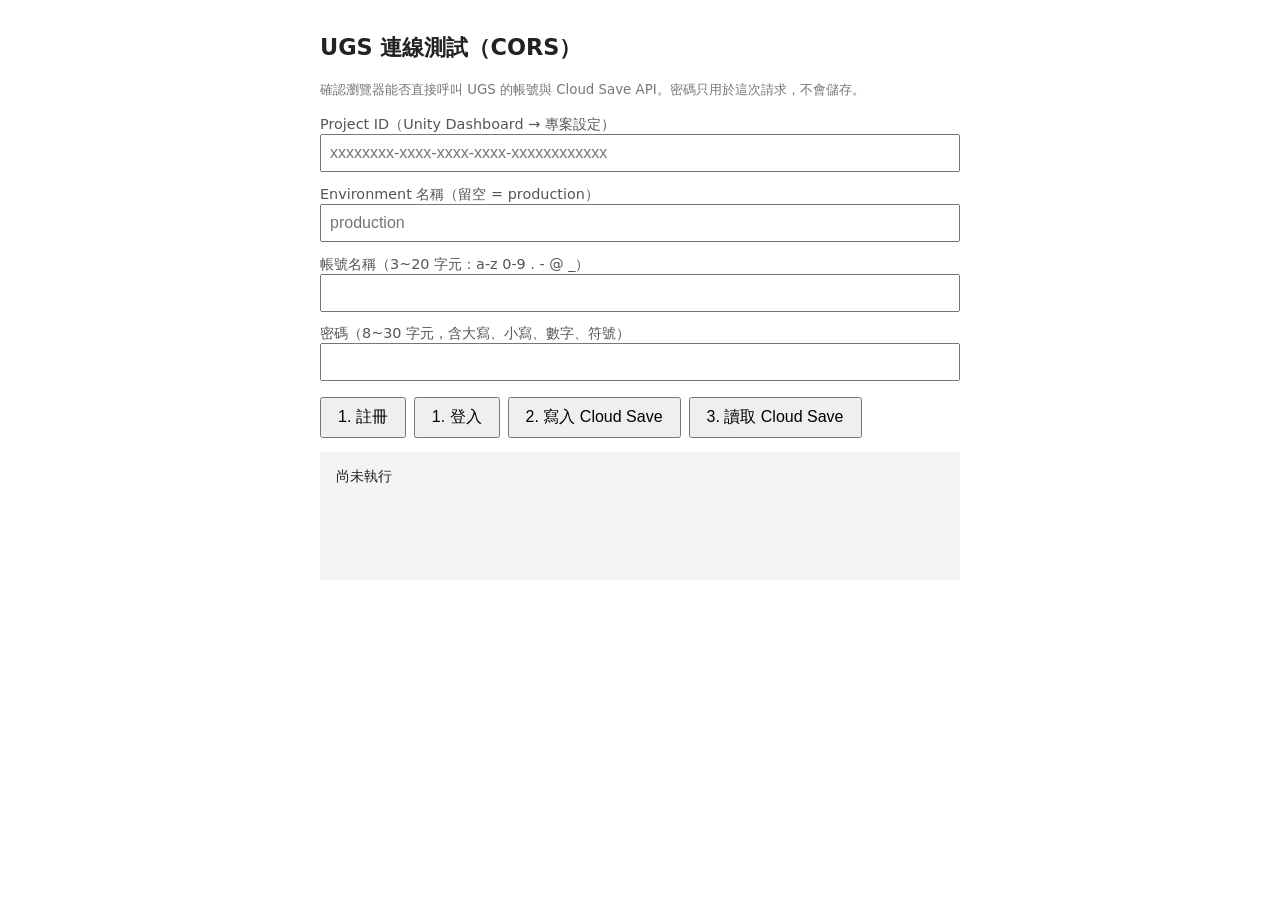
==== CORS.html @ 7cd84950 "Create CORS.html" ====
<!DOCTYPE html>
<html lang="zh-Hant">
<head>
<meta charset="utf-8">
<meta name="viewport" content="width=device-width, initial-scale=1">
<title>UGS 連線測試</title>
<style>
  /* 版面 */
  body { font-family: system-ui, "Microsoft JhengHei", sans-serif; max-width: 640px; margin: 2rem auto; padding: 0 1rem; color: #222; }
  h1 { font-size: 1.4rem; }
  label { display: block; margin-top: .8rem; font-size: .9rem; color: #555; }
  input { width: 100%; padding: .5rem; font-size: 1rem; box-sizing: border-box; }
  .buttons { margin-top: 1rem; display: flex; flex-wrap: wrap; gap: .5rem; }
  button { padding: .5rem 1rem; font-size: 1rem; cursor: pointer; }
  pre { background: #f4f4f4; padding: 1rem; white-space: pre-wrap; word-break: break-all; min-height: 6rem; font-size: .85rem; }
  .ok { color: #1a7f37; }
  .err { color: #c62828; }
  small { color: #777; }
</style>
</head>
<body>
<h1>UGS 連線測試（CORS）</h1>
<p><small>確認瀏覽器能否直接呼叫 UGS 的帳號與 Cloud Save API。密碼只用於這次請求，不會儲存。</small></p>

<label>Project ID（Unity Dashboard → 專案設定）
  <input id="project_id" placeholder="xxxxxxxx-xxxx-xxxx-xxxx-xxxxxxxxxxxx">
</label>
<label>Environment 名稱（留空 = production）
  <input id="environment" placeholder="production">
</label>
<label>帳號名稱（3~20 字元：a-z 0-9 . - @ _）
  <input id="username" autocomplete="username">
</label>
<label>密碼（8~30 字元，含大寫、小寫、數字、符號）
  <input id="password" type="password" autocomplete="current-password">
</label>

<div class="buttons">
  <button id="btn_sign_up">1. 註冊</button>
  <button id="btn_sign_in">1. 登入</button>
  <button id="btn_save">2. 寫入 Cloud Save</button>
  <button id="btn_load">3. 讀取 Cloud Save</button>
</div>

<pre id="log">尚未執行</pre>

<script>
// 常數：UGS API 位址
const AUTH_BASE = "https://player-auth.services.api.unity.com/v1/authentication/usernamepassword";
const SAVE_BASE = "https://cloud-save.services.api.unity.com/v1/data/projects";

// 狀態：登入後取得的 token 與玩家 ID
let id_token = null;
let player_id = null;

// 工具：讀取欄位
const value_of = (id) => document.getElementById(id).value.trim();

// 工具：輸出結果
function write_log(text, is_ok) {
  const log = document.getElementById("log");
  log.className = is_ok ? "ok" : "err";
  log.textContent = text;
}

// 工具：共用標頭
function make_headers(with_token) {
  const headers = { "Content-Type": "application/json", "ProjectId": value_of("project_id") };
  const environment = value_of("environment");
  if (environment) headers["UnityEnvironment"] = environment;
  if (with_token && id_token) headers["Authorization"] = "Bearer " + id_token;
  return headers;
}

// 工具：送出請求並區分 CORS / 網路錯誤與伺服器錯誤
async function send_request(url, options) {
  let response;
  try {
    response = await fetch(url, options);
  } catch (e) {
    // fetch 直接丟出 TypeError：多半是被 CORS 擋下或無法連線
    throw new Error("請求被瀏覽器擋下或無法連線（很可能是 CORS）\n" + e.message +
                    "\n請按 F12 查看 Console 是否出現 CORS 錯誤");
  }
  const text = await response.text();
  if (!response.ok) throw new Error("伺服器回應 " + response.status + "\n" + text);
  return text ? JSON.parse(text) : {};
}

// 帳號：註冊或登入 (兩者回應格式相同)
async function authenticate(action) {
  if (!value_of("project_id")) return write_log("請先填 Project ID", false);
  try {
    const data = await send_request(AUTH_BASE + "/" + action, {
      method: "POST",
      headers: make_headers(false),
      body: JSON.stringify({ username: value_of("username"), password: value_of("password") })
    });
    id_token = data.idToken;
    player_id = data.userId || (data.user && data.user.id);
    write_log((action === "sign-up" ? "註冊" : "登入") + "成功，CORS 沒有問題\nplayer_id: " + player_id, true);
  } catch (e) {
    write_log(e.message, false);
  }
}

// Cloud Save：寫入一筆測試資料
async function save_test_item() {
  if (!id_token) return write_log("請先註冊或登入", false);
  try {
    await send_request(`${SAVE_BASE}/${value_of("project_id")}/players/${player_id}/items`, {
      method: "POST",
      headers: make_headers(true),
      body: JSON.stringify({ key: "cors_test", value: { saved_at: new Date().toISOString() } })
    });
    write_log("寫入成功（key: cors_test）", true);
  } catch (e) {
    write_log(e.message, false);
  }
}

// Cloud Save：讀取自己的資料
async function load_items() {
  if (!id_token) return write_log("請先註冊或登入", false);
  try {
    const data = await send_request(`${SAVE_BASE}/${value_of("project_id")}/players/${player_id}/items`, {
      method: "GET",
      headers: make_headers(true)
    });
    write_log("讀取成功\n" + JSON.stringify(data, null, 2), true);
  } catch (e) {
    write_log(e.message, false);
  }
}

// 綁定按鈕
document.getElementById("btn_sign_up").onclick = () => authenticate("sign-up");
document.getElementById("btn_sign_in").onclick = () => authenticate("sign-in");
document.getElementById("btn_save").onclick = save_test_item;
document.getElementById("btn_load").onclick = load_items;
</script>
</body>
</html>
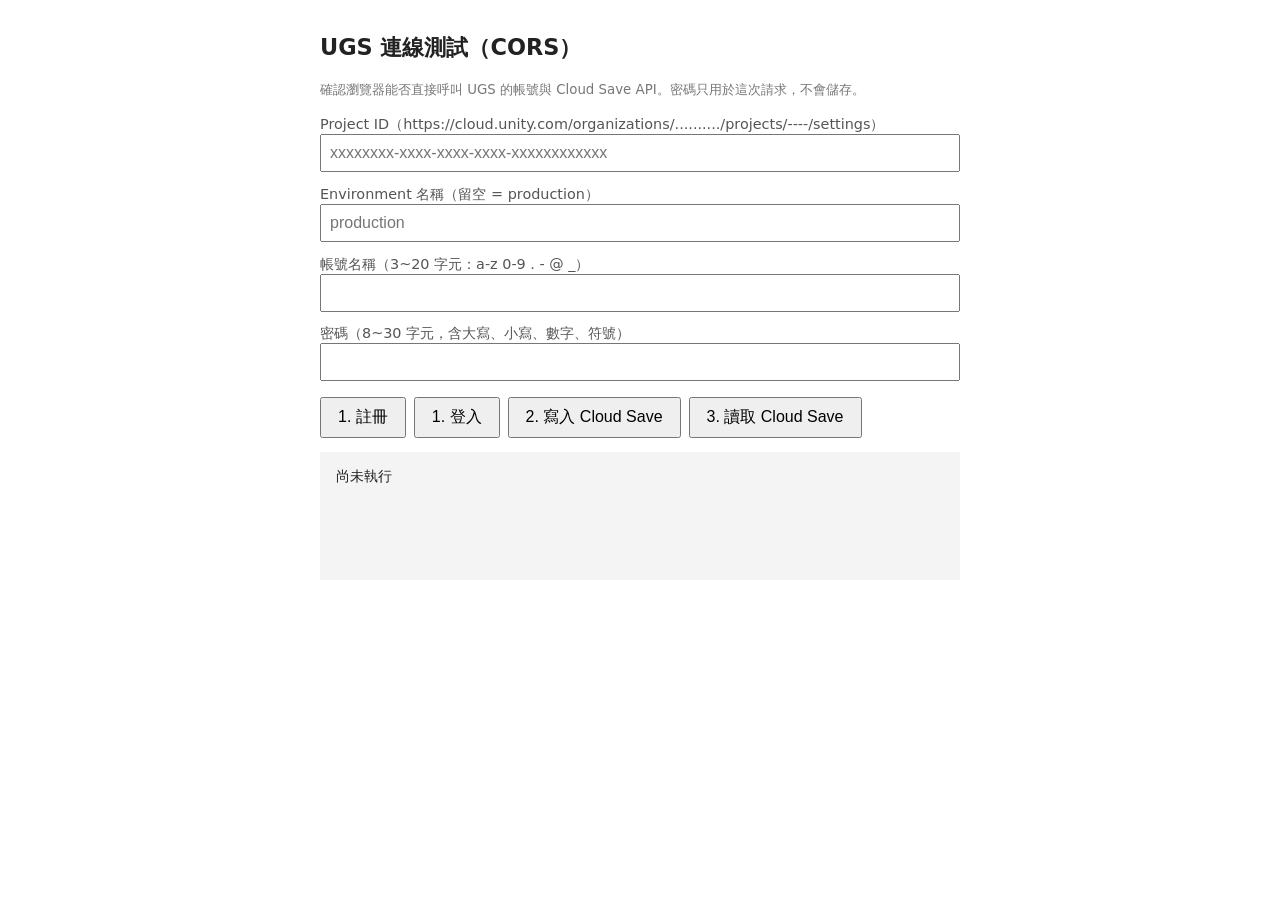
==== commit 0df3784e: "Update CORS.html" ====
--- a/CORS.html
+++ b/CORS.html
@@ -3,7 +3,7 @@
 <head>
 <meta charset="utf-8">
 <meta name="viewport" content="width=device-width, initial-scale=1">
-<title>UGS 連線測試</title>
+<title>UGStest</title>
 <style>
   /* 版面 */
   body { font-family: system-ui, "Microsoft JhengHei", sans-serif; max-width: 640px; margin: 2rem auto; padding: 0 1rem; color: #222; }
@@ -22,7 +22,7 @@
 <h1>UGS 連線測試（CORS）</h1>
 <p><small>確認瀏覽器能否直接呼叫 UGS 的帳號與 Cloud Save API。密碼只用於這次請求，不會儲存。</small></p>
 
-<label>Project ID（Unity Dashboard → 專案設定）
+<label>Project ID（https://cloud.unity.com/organizations/........../projects/----/settings）
   <input id="project_id" placeholder="xxxxxxxx-xxxx-xxxx-xxxx-xxxxxxxxxxxx">
 </label>
 <label>Environment 名稱（留空 = production）
@@ -87,9 +87,23 @@
   return text ? JSON.parse(text) : {};
 }
 
+// 格式檢查：與 UGS 規則相同，回傳錯誤訊息 (沒有錯誤時回傳 null)
+const USERNAME_PATTERN = /^[a-z0-9.\-@_]{3,20}$/i;
+function check_format(username, password) {
+  if (!USERNAME_PATTERN.test(username)) return "用户名不区分大小写；最少需要包含 3 个字符，最多可以包含 20 个字符，并且仅字母、数字，以及“.”、“-”、“@”或“_”等符号";
+  if (password.length < 8 || password.length > 30) return "密码区分大小写；最少需要包含 8 个字符，最多可以包含 30 个字符，并且至少需要包含 1 个小写字母、1 个大写字母、1 个数字和 1 个符号";
+  if (!/[A-Z]/.test(password)) return "密碼需包含至少一個大寫字母";
+  if (!/[a-z]/.test(password)) return "密碼需包含至少一個小寫字母";
+  if (!/[0-9]/.test(password)) return "密碼需包含至少一個數字";
+  if (!/[^A-Za-z0-9]/.test(password)) return "密碼需包含至少一個符號";
+  return null;
+}
+
 // 帳號：註冊或登入 (兩者回應格式相同)
 async function authenticate(action) {
   if (!value_of("project_id")) return write_log("請先填 Project ID", false);
+  const format_error = check_format(value_of("username"), value_of("password"));
+  if (format_error) return write_log(format_error, false);
   try {
     const data = await send_request(AUTH_BASE + "/" + action, {
       method: "POST",
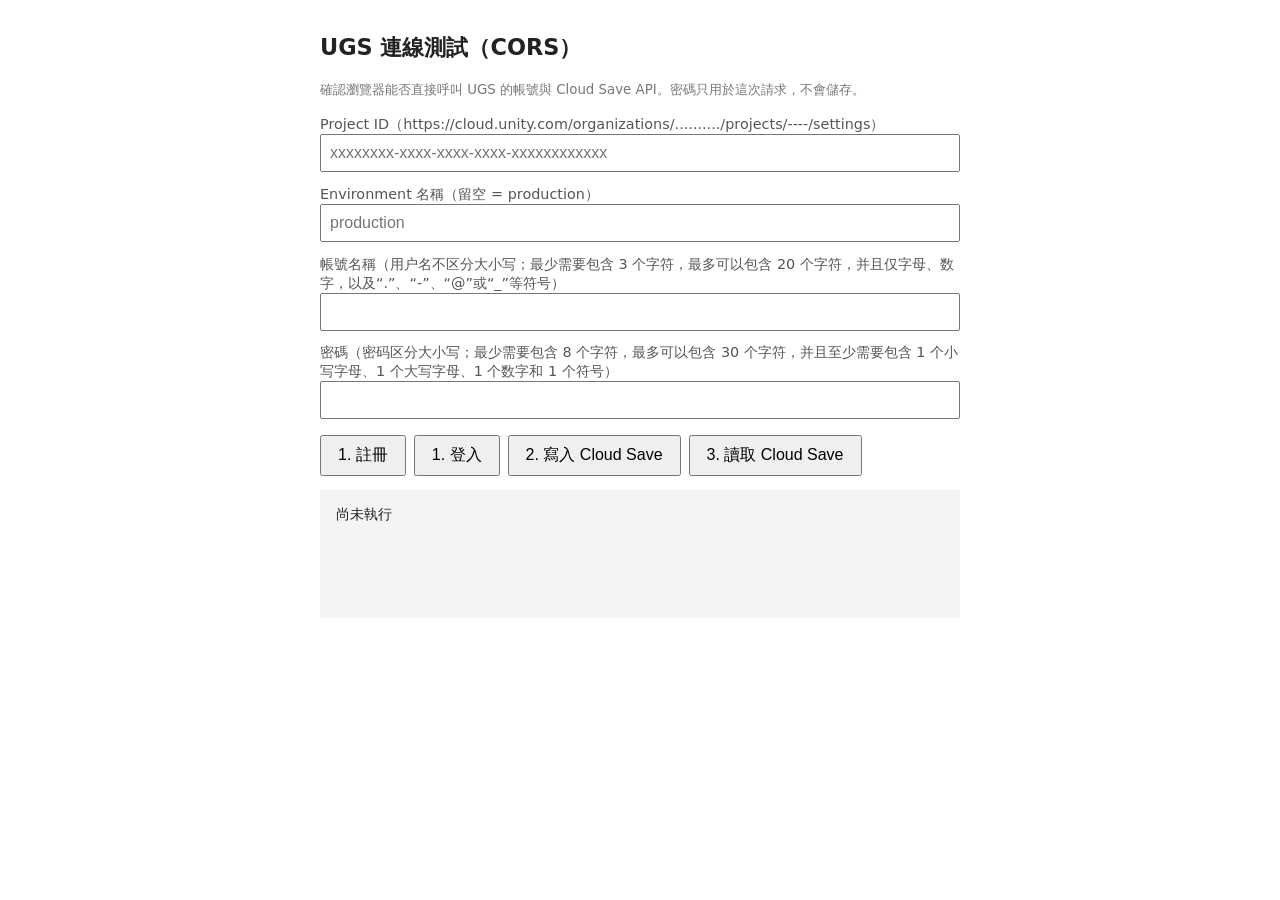
==== commit 972025c8: "Update CORS.html" ====
--- a/CORS.html
+++ b/CORS.html
@@ -28,10 +28,10 @@
 <label>Environment 名稱（留空 = production）
   <input id="environment" placeholder="production">
 </label>
-<label>帳號名稱（3~20 字元：a-z 0-9 . - @ _）
+<label>帳號名稱（用户名不区分大小写；最少需要包含 3 个字符，最多可以包含 20 个字符，并且仅字母、数字，以及“.”、“-”、“@”或“_”等符号）
   <input id="username" autocomplete="username">
 </label>
-<label>密碼（8~30 字元，含大寫、小寫、數字、符號）
+<label>密碼（密码区分大小写；最少需要包含 8 个字符，最多可以包含 30 个字符，并且至少需要包含 1 个小写字母、1 个大写字母、1 个数字和 1 个符号）
   <input id="password" type="password" autocomplete="current-password">
 </label>
 
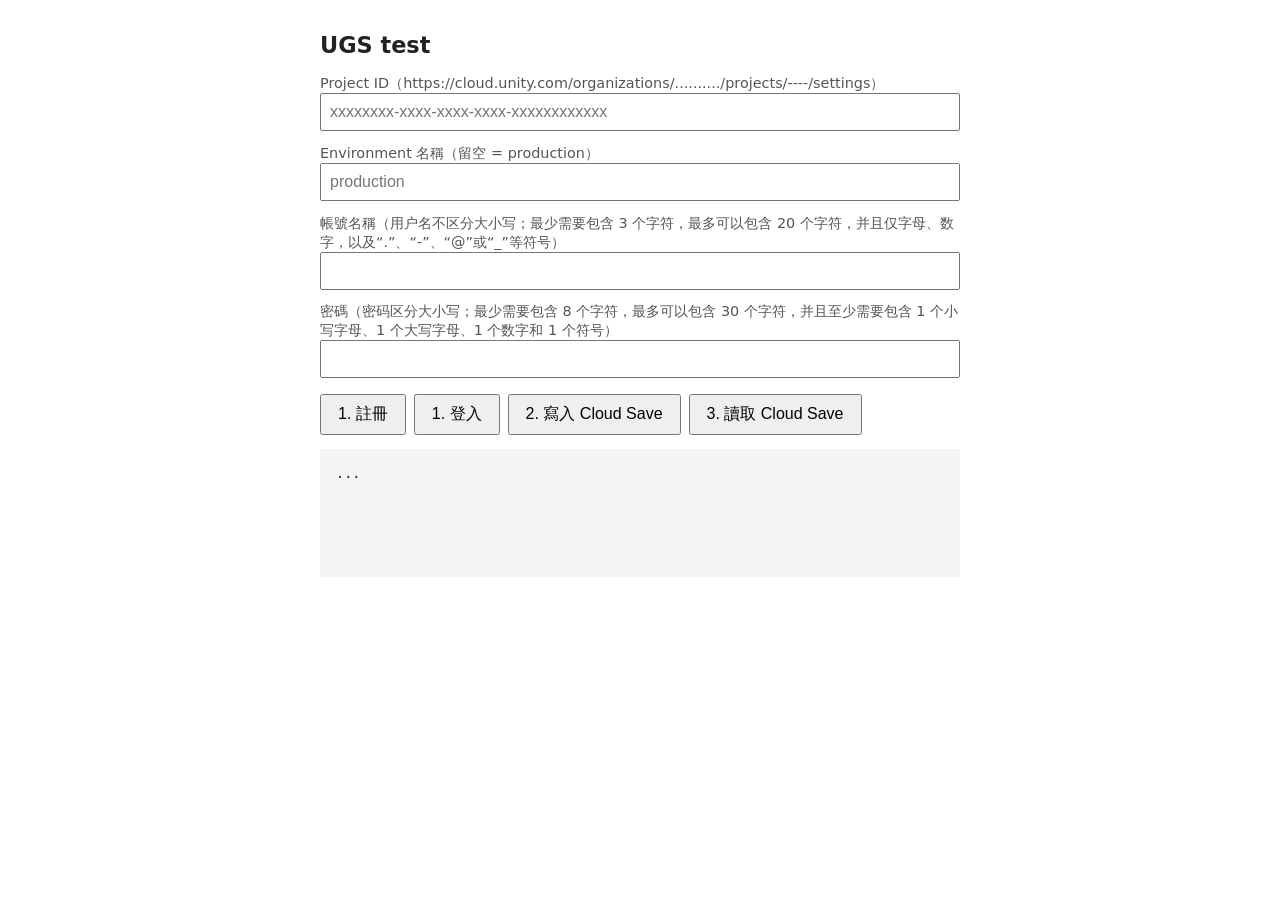
==== commit 4d14406d: "Update CORS.html" ====
--- a/CORS.html
+++ b/CORS.html
@@ -19,8 +19,8 @@
 </style>
 </head>
 <body>
-<h1>UGS 連線測試（CORS）</h1>
-<p><small>確認瀏覽器能否直接呼叫 UGS 的帳號與 Cloud Save API。密碼只用於這次請求，不會儲存。</small></p>
+<h1>UGS test</h1>
+<p><small></small></p>
 
 <label>Project ID（https://cloud.unity.com/organizations/........../projects/----/settings）
   <input id="project_id" placeholder="xxxxxxxx-xxxx-xxxx-xxxx-xxxxxxxxxxxx">
@@ -42,7 +42,7 @@
   <button id="btn_load">3. 讀取 Cloud Save</button>
 </div>
 
-<pre id="log">尚未執行</pre>
+<pre id="log">...</pre>
 
 <script>
 // 常數：UGS API 位址
@@ -95,13 +95,13 @@
   if (!/[A-Z]/.test(password)) return "密碼需包含至少一個大寫字母";
   if (!/[a-z]/.test(password)) return "密碼需包含至少一個小寫字母";
   if (!/[0-9]/.test(password)) return "密碼需包含至少一個數字";
-  if (!/[^A-Za-z0-9]/.test(password)) return "密碼需包含至少一個符號";
+  if (!/[^A-Za-z0-9]/.test(password)) return "密碼需包含至少一個符號.-@_";
   return null;
 }
 
 // 帳號：註冊或登入 (兩者回應格式相同)
 async function authenticate(action) {
-  if (!value_of("project_id")) return write_log("請先填 Project ID", false);
+  if (!value_of("project_id")) return write_log("Project ID Not found", false);
   const format_error = check_format(value_of("username"), value_of("password"));
   if (format_error) return write_log(format_error, false);
   try {
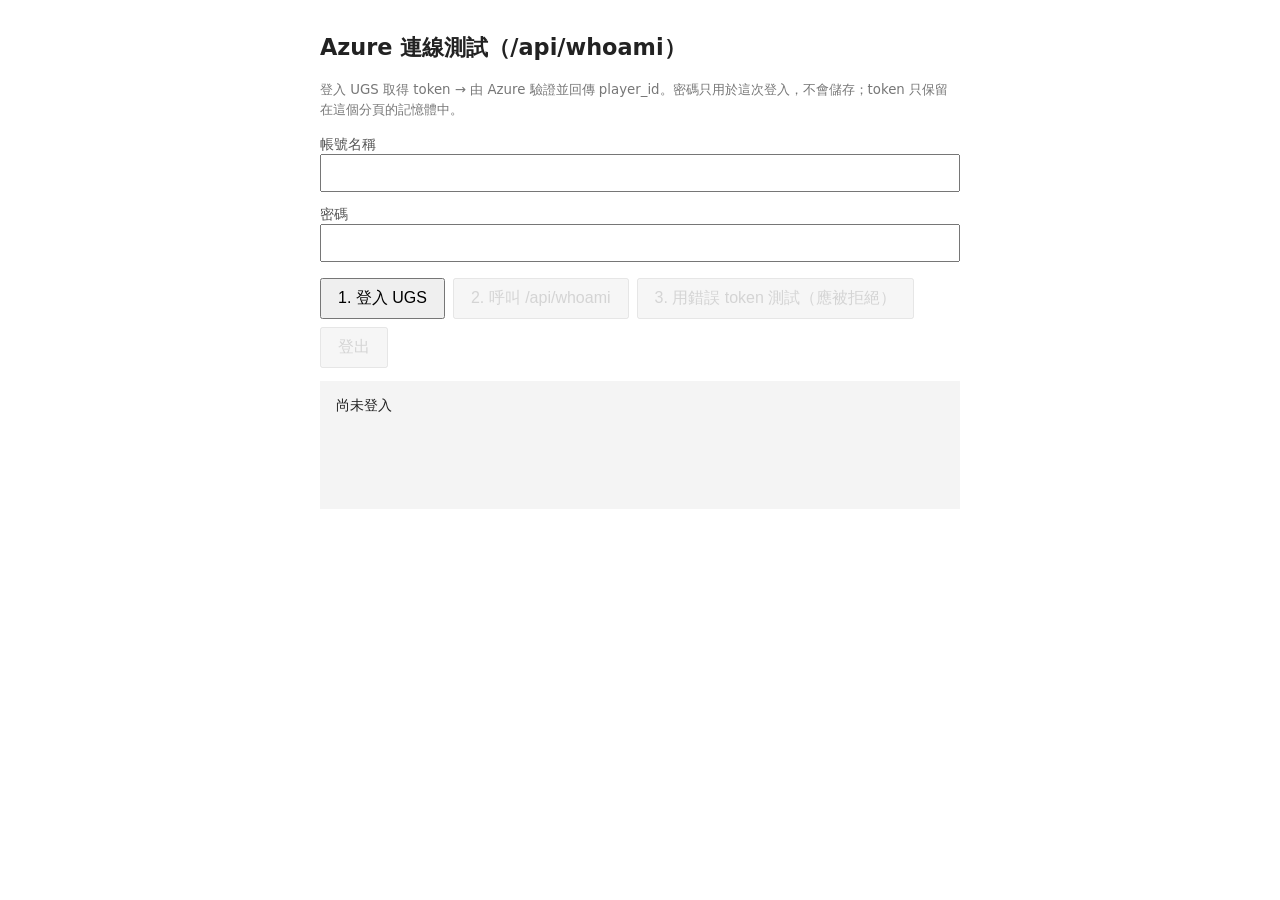
==== commit 8a8f8bdd: "Add files via upload" ====
--- a/CORS.html
+++ b/CORS.html
@@ -3,155 +3,41 @@
 <head>
 <meta charset="utf-8">
 <meta name="viewport" content="width=device-width, initial-scale=1">
-<title>UGStest</title>
-<style>
-  /* 版面 */
-  body { font-family: system-ui, "Microsoft JhengHei", sans-serif; max-width: 640px; margin: 2rem auto; padding: 0 1rem; color: #222; }
-  h1 { font-size: 1.4rem; }
-  label { display: block; margin-top: .8rem; font-size: .9rem; color: #555; }
-  input { width: 100%; padding: .5rem; font-size: 1rem; box-sizing: border-box; }
-  .buttons { margin-top: 1rem; display: flex; flex-wrap: wrap; gap: .5rem; }
-  button { padding: .5rem 1rem; font-size: 1rem; cursor: pointer; }
-  pre { background: #f4f4f4; padding: 1rem; white-space: pre-wrap; word-break: break-all; min-height: 6rem; font-size: .85rem; }
-  .ok { color: #1a7f37; }
-  .err { color: #c62828; }
-  small { color: #777; }
-</style>
+
+<!-- 內容安全政策：只執行同網站的 JS / CSS，只允許連線到 UGS 與自己的 Azure Function -->
+<meta http-equiv="Content-Security-Policy" content="default-src 'none'; script-src 'self'; style-src 'self'; img-src 'self'; connect-src https://player-auth.services.api.unity.com https://calorieapi-gkg4f9fph4fddpcc.westus3-01.azurewebsites.net; base-uri 'none'; form-action 'none'">
+
+<!-- 連到其他網站時不帶出本頁網址 -->
+<meta name="referrer" content="no-referrer">
+
+<title>Azure 連線測試</title>
+<link rel="stylesheet" href="style.css">
 </head>
 <body>
-<h1>UGS test</h1>
-<p><small></small></p>
+<div id="page">
+  <h1>Azure 連線測試（/api/whoami）</h1>
+  <p><small>登入 UGS 取得 token → 由 Azure 驗證並回傳 player_id。密碼只用於這次登入，不會儲存；token 只保留在這個分頁的記憶體中。</small></p>
 
-<label>Project ID（https://cloud.unity.com/organizations/........../projects/----/settings）
-  <input id="project_id" placeholder="xxxxxxxx-xxxx-xxxx-xxxx-xxxxxxxxxxxx">
-</label>
-<label>Environment 名稱（留空 = production）
-  <input id="environment" placeholder="production">
-</label>
-<label>帳號名稱（用户名不区分大小写；最少需要包含 3 个字符，最多可以包含 20 个字符，并且仅字母、数字，以及“.”、“-”、“@”或“_”等符号）
-  <input id="username" autocomplete="username">
-</label>
-<label>密碼（密码区分大小写；最少需要包含 8 个字符，最多可以包含 30 个字符，并且至少需要包含 1 个小写字母、1 个大写字母、1 个数字和 1 个符号）
-  <input id="password" type="password" autocomplete="current-password">
-</label>
+  <div id="sign_in_area">
+    <label>帳號名稱
+      <input id="username" autocomplete="username" maxlength="20">
+    </label>
+    <label>密碼
+      <input id="password" type="password" autocomplete="current-password" maxlength="30">
+    </label>
+  </div>
 
-<div class="buttons">
-  <button id="btn_sign_up">1. 註冊</button>
-  <button id="btn_sign_in">1. 登入</button>
-  <button id="btn_save">2. 寫入 Cloud Save</button>
-  <button id="btn_load">3. 讀取 Cloud Save</button>
+  <div class="buttons">
+    <button id="btn_sign_in">1. 登入 UGS</button>
+    <button id="btn_whoami" disabled>2. 呼叫 /api/whoami</button>
+    <button id="btn_bad_token" disabled>3. 用錯誤 token 測試（應被拒絕）</button>
+    <button id="btn_sign_out" disabled>登出</button>
+  </div>
+
+  <pre id="log">尚未登入</pre>
 </div>
 
-<pre id="log">...</pre>
-
-<script>
-// 常數：UGS API 位址
-const AUTH_BASE = "https://player-auth.services.api.unity.com/v1/authentication/usernamepassword";
-const SAVE_BASE = "https://cloud-save.services.api.unity.com/v1/data/projects";
-
-// 狀態：登入後取得的 token 與玩家 ID
-let id_token = null;
-let player_id = null;
-
-// 工具：讀取欄位
-const value_of = (id) => document.getElementById(id).value.trim();
-
-// 工具：輸出結果
-function write_log(text, is_ok) {
-  const log = document.getElementById("log");
-  log.className = is_ok ? "ok" : "err";
-  log.textContent = text;
-}
-
-// 工具：共用標頭
-function make_headers(with_token) {
-  const headers = { "Content-Type": "application/json", "ProjectId": value_of("project_id") };
-  const environment = value_of("environment");
-  if (environment) headers["UnityEnvironment"] = environment;
-  if (with_token && id_token) headers["Authorization"] = "Bearer " + id_token;
-  return headers;
-}
-
-// 工具：送出請求並區分 CORS / 網路錯誤與伺服器錯誤
-async function send_request(url, options) {
-  let response;
-  try {
-    response = await fetch(url, options);
-  } catch (e) {
-    // fetch 直接丟出 TypeError：多半是被 CORS 擋下或無法連線
-    throw new Error("請求被瀏覽器擋下或無法連線（很可能是 CORS）\n" + e.message +
-                    "\n請按 F12 查看 Console 是否出現 CORS 錯誤");
-  }
-  const text = await response.text();
-  if (!response.ok) throw new Error("伺服器回應 " + response.status + "\n" + text);
-  return text ? JSON.parse(text) : {};
-}
-
-// 格式檢查：與 UGS 規則相同，回傳錯誤訊息 (沒有錯誤時回傳 null)
-const USERNAME_PATTERN = /^[a-z0-9.\-@_]{3,20}$/i;
-function check_format(username, password) {
-  if (!USERNAME_PATTERN.test(username)) return "用户名不区分大小写；最少需要包含 3 个字符，最多可以包含 20 个字符，并且仅字母、数字，以及“.”、“-”、“@”或“_”等符号";
-  if (password.length < 8 || password.length > 30) return "密码区分大小写；最少需要包含 8 个字符，最多可以包含 30 个字符，并且至少需要包含 1 个小写字母、1 个大写字母、1 个数字和 1 个符号";
-  if (!/[A-Z]/.test(password)) return "密碼需包含至少一個大寫字母";
-  if (!/[a-z]/.test(password)) return "密碼需包含至少一個小寫字母";
-  if (!/[0-9]/.test(password)) return "密碼需包含至少一個數字";
-  if (!/[^A-Za-z0-9]/.test(password)) return "密碼需包含至少一個符號.-@_";
-  return null;
-}
-
-// 帳號：註冊或登入 (兩者回應格式相同)
-async function authenticate(action) {
-  if (!value_of("project_id")) return write_log("Project ID Not found", false);
-  const format_error = check_format(value_of("username"), value_of("password"));
-  if (format_error) return write_log(format_error, false);
-  try {
-    const data = await send_request(AUTH_BASE + "/" + action, {
-      method: "POST",
-      headers: make_headers(false),
-      body: JSON.stringify({ username: value_of("username"), password: value_of("password") })
-    });
-    id_token = data.idToken;
-    player_id = data.userId || (data.user && data.user.id);
-    write_log((action === "sign-up" ? "註冊" : "登入") + "成功，CORS 沒有問題\nplayer_id: " + player_id, true);
-  } catch (e) {
-    write_log(e.message, false);
-  }
-}
-
-// Cloud Save：寫入一筆測試資料
-async function save_test_item() {
-  if (!id_token) return write_log("請先註冊或登入", false);
-  try {
-    await send_request(`${SAVE_BASE}/${value_of("project_id")}/players/${player_id}/items`, {
-      method: "POST",
-      headers: make_headers(true),
-      body: JSON.stringify({ key: "cors_test", value: { saved_at: new Date().toISOString() } })
-    });
-    write_log("寫入成功（key: cors_test）", true);
-  } catch (e) {
-    write_log(e.message, false);
-  }
-}
-
-// Cloud Save：讀取自己的資料
-async function load_items() {
-  if (!id_token) return write_log("請先註冊或登入", false);
-  try {
-    const data = await send_request(`${SAVE_BASE}/${value_of("project_id")}/players/${player_id}/items`, {
-      method: "GET",
-      headers: make_headers(true)
-    });
-    write_log("讀取成功\n" + JSON.stringify(data, null, 2), true);
-  } catch (e) {
-    write_log(e.message, false);
-  }
-}
-
-// 綁定按鈕
-document.getElementById("btn_sign_up").onclick = () => authenticate("sign-up");
-document.getElementById("btn_sign_in").onclick = () => authenticate("sign-in");
-document.getElementById("btn_save").onclick = save_test_item;
-document.getElementById("btn_load").onclick = load_items;
-</script>
+<script src="config.js"></script>
+<script src="whoami_test.js"></script>
 </body>
 </html>
--- a/style.css
+++ b/style.css
@@ -0,0 +1,13 @@
+/* 網站共用樣式 */
+body { font-family: system-ui, "Microsoft JhengHei", sans-serif; max-width: 640px; margin: 2rem auto; padding: 0 1rem; color: #222; }
+h1 { font-size: 1.4rem; }
+label { display: block; margin-top: .8rem; font-size: .9rem; color: #555; }
+input { width: 100%; padding: .5rem; font-size: 1rem; box-sizing: border-box; }
+.buttons { margin-top: 1rem; display: flex; flex-wrap: wrap; gap: .5rem; }
+button { padding: .5rem 1rem; font-size: 1rem; cursor: pointer; }
+button:disabled { cursor: not-allowed; opacity: .5; }
+pre { background: #f4f4f4; padding: 1rem; white-space: pre-wrap; word-break: break-all; min-height: 6rem; font-size: .85rem; }
+.ok { color: #1a7f37; }
+.err { color: #c62828; }
+small { color: #777; }
+.hidden { display: none; }
